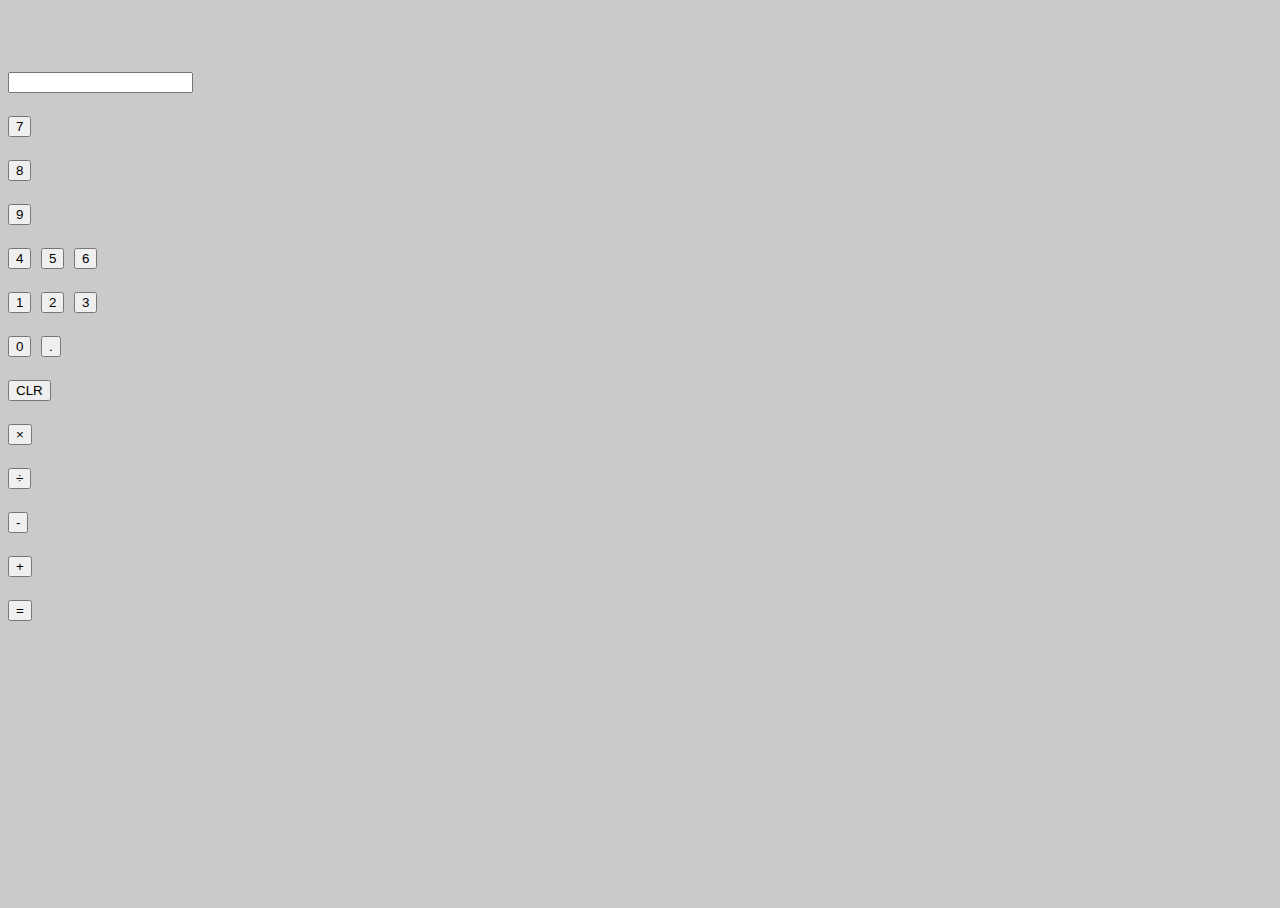
==== calculator.html @ de45c10b "Bootstrap version" ====
<!DOCTYPE html>
<html lang="en">

<head>
    <meta charset="UTF-8">
    <meta name="viewport" content="width=device-width, initial-scale=1.0, shrink-to-fit=no">
    <meta http-equiv="X-UA-Compatible" content="ie=edge">
    <title>Calculator</title>
    <link rel="stylesheet" href="https://maxcdn.bootstrapcdn.com/bootstrap/4.0.0-beta.2/css/bootstrap.min.css" integrity="sha384-PsH8R72JQ3SOdhVi3uxftmaW6Vc51MKb0q5P2rRUpPvrszuE4W1povHYgTpBfshb" crossorigin="anonymous">
    <link rel="stylesheet" href="./style.css">
</head>

<body>
    <div class="container">
        <form name="calculator">
            <div id="output" class="row m-1 lead">&nbsp;</div>
            <div class="row  m-1">
                <input type="number" name="input" id="input" class="form-control">
            </div>
            <div class="row">
                <div class="col-10">
                    <div class="row m-1">
                        <div class="col">
                            <button class="btn btn-lg btn-block btn-primary">7</button>
                        </div>
                        <div class="col">
                            <button class="btn btn-lg btn-block btn-primary">8</button>
                        </div>
                        <div class="col">
                            <button class="btn btn-lg btn-block btn-primary">9</button>
                        </div>
                    </div>
                    <div class="row m-1">
                        <button class="col btn btn-lg btn-primary">4</button>
                        <button class="col btn btn-lg btn-primary">5</button>
                        <button class="col btn btn-lg btn-primary">6</button>
                    </div>
                    <div class="row">
                        <button class="col btn btn-lg btn-primary">1</button>
                        <button class="col btn btn-lg btn-primary">2</button>
                        <button class="col btn btn-lg btn-primary">3</button>
                    </div>
                    <div class="row">
                        <button class="col-8 btn btn-lg btn-primary">0</button>
                        <button class="col-4 btn btn-lg btn-primary">.</button>
                    </div>
                </div>
                <div class="col-2">
                    <div class="row"><button class="btn col btn-info">CLR</button></div>
                    <div class="row"><button class="btn col btn-info">&times;</button></div>
                    <div class="row"><button class="btn col btn-info">&#247;</button></div>
                    <div class="row"><button class="btn col btn-info">-</button></div>
                    <div class="row"><button class="btn col btn-info">+</button></div>
                    <div class="row"><button class="btn col btn-success">=</button></div>
                </div>
            </div>
        </form>
    </div>
</body>

</html>
---- style.css ----
html,
body {
    height: 100%;
    background-color: #cacaca;
    font-size: 3vw;
}
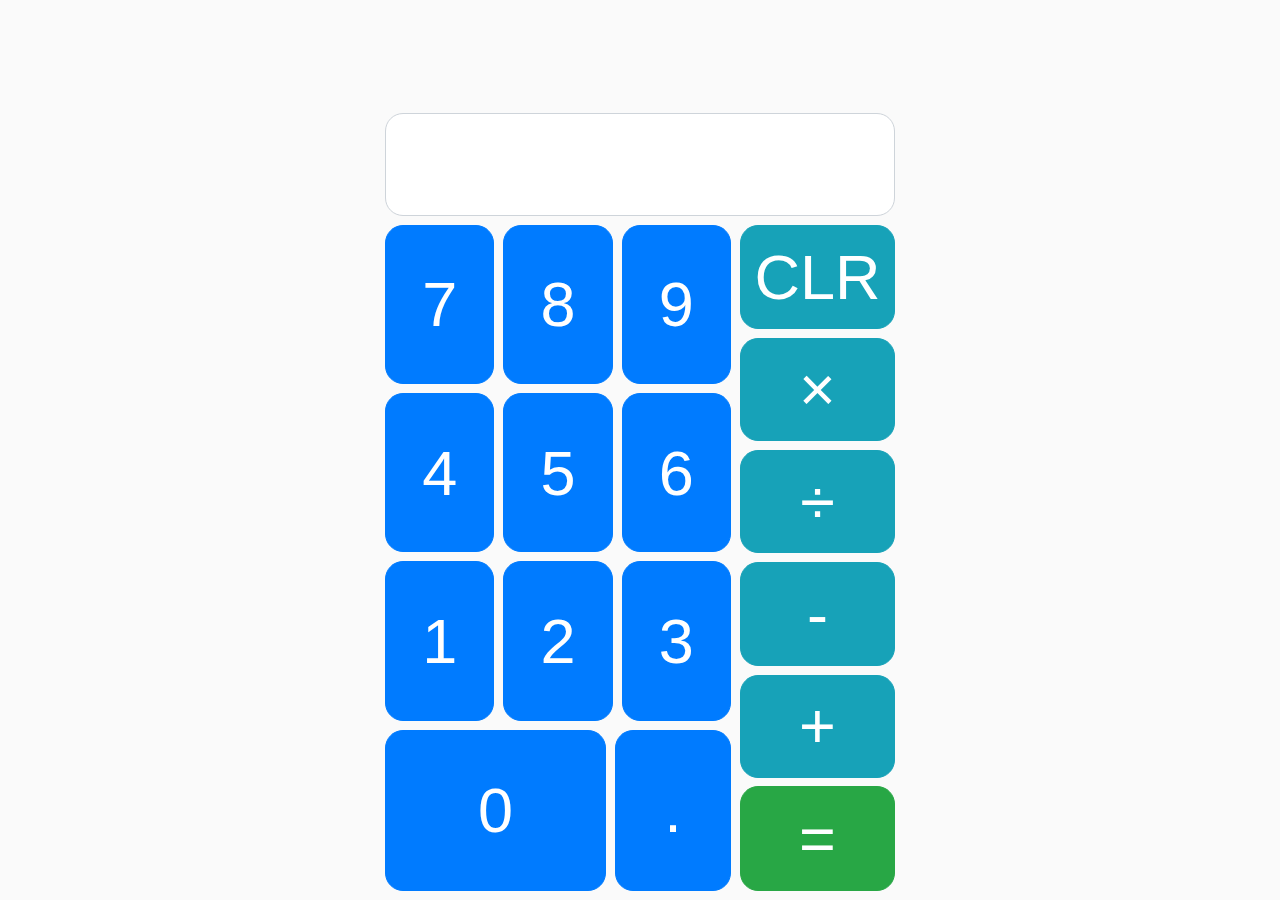
==== commit f7185adf: "Layout is set" ====
--- a/calculator.html
+++ b/calculator.html
@@ -6,56 +6,71 @@
     <meta name="viewport" content="width=device-width, initial-scale=1.0, shrink-to-fit=no">
     <meta http-equiv="X-UA-Compatible" content="ie=edge">
     <title>Calculator</title>
-    <link rel="stylesheet" href="https://maxcdn.bootstrapcdn.com/bootstrap/4.0.0-beta.2/css/bootstrap.min.css" integrity="sha384-PsH8R72JQ3SOdhVi3uxftmaW6Vc51MKb0q5P2rRUpPvrszuE4W1povHYgTpBfshb" crossorigin="anonymous">
     <link rel="stylesheet" href="./style.css">
 </head>
 
 <body>
-    <div class="container">
-        <form name="calculator">
-            <div id="output" class="row m-1 lead">&nbsp;</div>
-            <div class="row  m-1">
-                <input type="number" name="input" id="input" class="form-control">
+    <form name="calculator">
+        <div class="container col">
+            <div id="output" class="row pt pb text-right">&nbsp;</div>
+            <div class="row pb">
+                <input type="text" name="input" id="input" class="text-right">
             </div>
-            <div class="row">
-                <div class="col-10">
-                    <div class="row m-1">
-                        <div class="col">
-                            <button class="btn btn-lg btn-block btn-primary">7</button>
+            <div class="row flex-1 pb">
+                <div id="numberButtons" class="col flex-1">
+                    <div class="row pb flex-1">
+                        <div class="flex-1 pr">
+                            <button class="btn btn-primary">7</button>
                         </div>
-                        <div class="col">
-                            <button class="btn btn-lg btn-block btn-primary">8</button>
+                        <div class="flex-1 pr">
+                            <button class="btn btn-primary">8</button>
                         </div>
-                        <div class="col">
-                            <button class="btn btn-lg btn-block btn-primary">9</button>
+                        <div class="flex-1 pr">
+                            <button class="btn btn-primary">9</button>
                         </div>
                     </div>
-                    <div class="row m-1">
-                        <button class="col btn btn-lg btn-primary">4</button>
-                        <button class="col btn btn-lg btn-primary">5</button>
-                        <button class="col btn btn-lg btn-primary">6</button>
+                    <div class="row pb flex-1">
+                        <div class="flex-1 pr">
+                            <button class="btn btn-primary">4</button>
+                        </div>
+                        <div class="flex-1 pr">
+                            <button class="btn btn-primary">5</button>
+                        </div>
+                        <div class="flex-1 pr">
+                            <button class="btn btn-primary">6</button>
+                        </div>
                     </div>
-                    <div class="row">
-                        <button class="col btn btn-lg btn-primary">1</button>
-                        <button class="col btn btn-lg btn-primary">2</button>
-                        <button class="col btn btn-lg btn-primary">3</button>
+                    <div class="row pb flex-1">
+                        <div class="flex-1 pr">
+                            <button class="btn btn-primary">1</button>
+                        </div>
+                        <div class="flex-1 pr">
+                            <button class="btn btn-primary">2</button>
+                        </div>
+                        <div class="flex-1 pr">
+                            <button class="btn btn-primary">3</button>
+                        </div>
                     </div>
-                    <div class="row">
-                        <button class="col-8 btn btn-lg btn-primary">0</button>
-                        <button class="col-4 btn btn-lg btn-primary">.</button>
+                    <div class="row flex-1">
+                        <div class="flex-2 pr">
+                            <button class="flex-2 btn btn-primary">0</button>
+                        </div>
+                        <div class="flex-1 pr">
+                            <button class="flex-1 btn btn-primary">.</button>
+                        </div>
                     </div>
                 </div>
-                <div class="col-2">
-                    <div class="row"><button class="btn col btn-info">CLR</button></div>
-                    <div class="row"><button class="btn col btn-info">&times;</button></div>
-                    <div class="row"><button class="btn col btn-info">&#247;</button></div>
-                    <div class="row"><button class="btn col btn-info">-</button></div>
-                    <div class="row"><button class="btn col btn-info">+</button></div>
-                    <div class="row"><button class="btn col btn-success">=</button></div>
+                <div class="col">
+                    <div class="pb expand"><button class="btn btn-info">CLR</button></div>
+                    <div class="pb expand"><button class="btn btn-info ">&times;</button></div>
+                    <div class="pb expand"><button class="btn btn-info ">&#247;</button></div>
+                    <div class="pb expand"><button class="btn btn-info ">-</button></div>
+                    <div class="pb expand"><button class="btn btn-info ">+</button></div>
+                    <div class="flex-2"><button class="btn btn-success ">=</button></div>
                 </div>
             </div>
-        </form>
-    </div>
+        </div>
+    </form>
 </body>
 
 </html>--- a/style.css
+++ b/style.css
@@ -1,6 +1,215 @@
 html,
+body,
+form {
+    height: 100%;
+    background-color: #fafafa;
+    width: 100%;
+}
+
+body,
+input,
+button {
+    font-size: 7vh;
+}
+
+input,
+button {
+    padding: 0.375vh 1.5vh;
+    border-radius: 2vh;
+}
+
+input {
+    display: block;
+    width: 100%;
+    line-height: 1.5;
+    color: #495057;
+    background-color: #fff;
+    background-image: none;
+    background-clip: padding-box;
+    border: 1px solid #ced4da;
+    transition: border-color ease-in-out 0.15s, box-shadow ease-in-out 0.15s;
+}
+
+input:focus {
+    color: #495057;
+    background-color: #fff;
+    border-color: #80bdff;
+    outline: 0;
+    box-shadow: 0 0 0 0.2vh rgba(0, 123, 255, 0.25);
+}
+
+.text-right {
+    text-align: right;
+}
+
+#numberButtons {
+    height: unset;
+    max-height: 100% !important;
+}
+
+.row,
+.col {
+    display: flex;
+    justify-content: space-around;
+    align-items: stretch;
+}
+
+.row {
+    width: 100%;
+}
+
+.col {
+    flex-direction: column;
+    min-height: 100%;
+}
+
+.col .flex-1,
+.col .flex-2,
+.col .expand {
+    height: 100%;
+}
+
+.flex-1 {
+    flex-grow: 1;
+}
+
+.flex-2 {
+    flex-grow: 2.25;
+}
+
+.btn {
+    width: 100%;
+    height: 100%;
+    display: inline-block;
+    font-weight: 400;
+    text-align: center;
+    white-space: nowrap;
+    vertical-align: middle;
+    -webkit-user-select: none;
+    -moz-user-select: none;
+    -ms-user-select: none;
+    user-select: none;
+    border: 1px solid transparent;
+    transition: background-color 0.15s ease-in-out, border-color 0.15s ease-in-out, box-shadow 0.15s ease-in-out;
+}
+
+.btn:focus,
+.btn:hover {
+    text-decoration: none;
+}
+
+.btn-primary {
+    color: #fff;
+    background-color: #007bff;
+    border-color: #007bff;
+}
+
+.btn-primary:hover {
+    color: #fff;
+    background-color: #0069d9;
+    border-color: #0062cc;
+}
+
+.btn-info {
+    color: #fff;
+    background-color: #17a2b8;
+    border-color: #17a2b8;
+}
+
+.btn-info:hover {
+    color: #fff;
+    background-color: #138496;
+    border-color: #117a8b;
+}
+
+.btn-success {
+    color: #fff;
+    background-color: #28a745;
+    border-color: #28a745;
+}
+
+.btn-success:hover {
+    color: #fff;
+    background-color: #218838;
+    border-color: #1e7e34;
+}
+
+.m {
+    margin: 1vh;
+}
+
+.p {
+    padding: 1vh;
+}
+
+.pt {
+    padding-top: 1vh;
+}
+
+.pr {
+    padding-right: 1vh;
+}
+
+.pl {
+    padding-left: 1vh;
+}
+
+.pb {
+    padding-bottom: 1vh;
+}
+
+
+/* From Bootstrap 4 beta 2 */
+
+
+/* grid.scss */
+
+@media (min-width: 1200px) {
+    .container {
+        max-width: 1140px;
+    }
+}
+
+@media (min-width: 992px) {
+    .container {
+        max-width: 960px;
+    }
+}
+
+@media (min-width: 768px) {
+    .container {
+        max-width: 720px;
+    }
+}
+
+@media (min-width: 576px) {
+    .container {
+        max-width: 540px;
+    }
+}
+
+.container {
+    width: 100%;
+    padding-right: 15px;
+    padding-left: 15px;
+    margin-right: auto;
+    margin-left: auto;
+}
+
+
+/* reboot.scss */
+
+*,
+::after,
+::before {
+    box-sizing: border-box;
+}
+
 body {
-    height: 100%;
-    background-color: #cacaca;
-    font-size: 3vw;
+    margin: 0;
+    font-family: -apple-system, BlinkMacSystemFont, "Segoe UI", Roboto, "Helvetica Neue", Arial, sans-serif, "Apple Color Emoji", "Segoe UI Emoji", "Segoe UI Symbol";
+    font-weight: 400;
+    line-height: 1.5;
+    color: #212529;
+    text-align: left;
 }